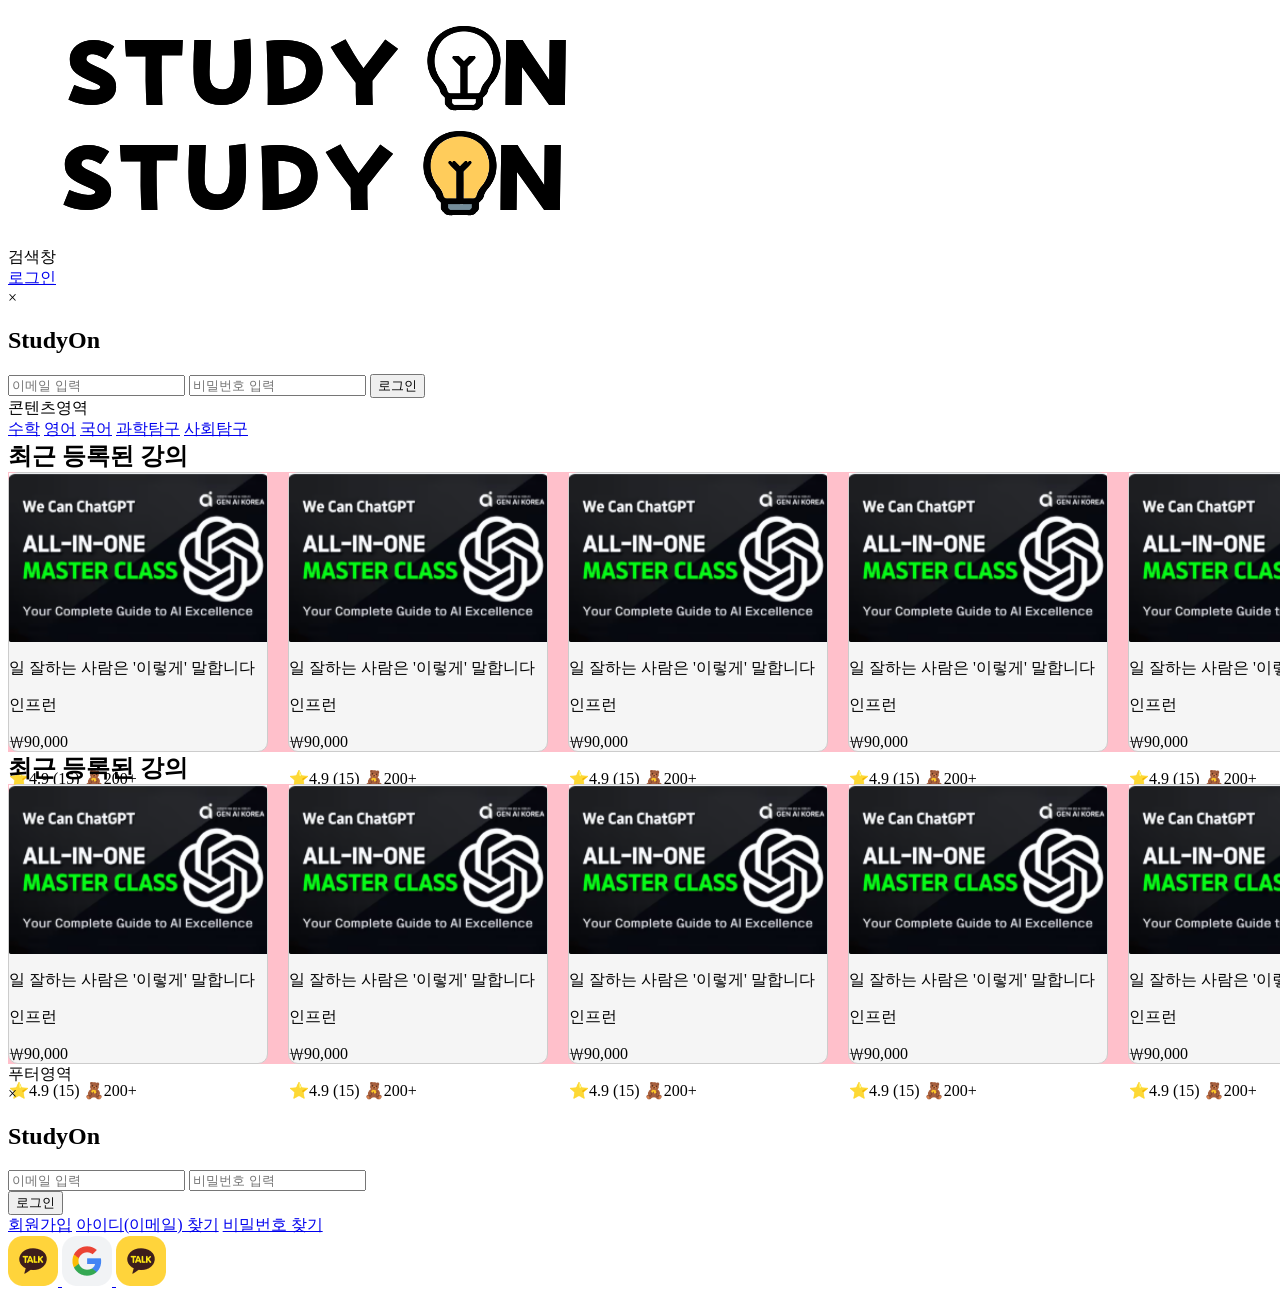
==== Main.html @ 3291b0b1 "first" ====
<!DOCTYPE html>
<html lang="ko">
<head>
  <meta charset="UTF-8">
  <meta name="viewport" content="width=device-width, initial-scale=1.0">
  <title>기본 레이아웃 | Oneday OneClass</title>
  <link rel="stylesheet" href="MainTemplate.css">
  <link rel="stylesheet" href="Main.css">
</head>
<body>
  <div id="wrap">
    <main id="container">
        <div class="center-box">
            <header id="header">
                <div class="header-container">
                    <div class="header-logo">
                        <img src="resources/logo.png" id="logo"alt="로고이미지">
                    </div>
                    <div class="header-search">검색창</div>
                    <div class="header-info">
                      <a href="#" id="loginModalBtn" class="modal">로그인</a>

                      <div id="loginModalBg" class="modal-bg">
                      <div class="modal-content">
                        <span id="closeModal" class="close">&times;</span>
                        <h2>StudyOn</h2>
                        <input type="text" placeholder="이메일 입력">
                        <input type="password" placeholder="비밀번호 입력">
                        <button>로그인</button>
                      </div>
                    </div>
                    </div>
                </div>
            </header>
            <div id="content">콘텐츠영역
                <div id="empty-box"></div>
                <div class="nav">
                    <a href="#">수학</a>
                    <a href="#">영어</a>
                    <a href="#">국어</a>
                    <a href="#">과학탐구</a>
                    <a href="#">사회탐구</a>
                </div>

                <label class="lecture-section-title">최근 등록된 강의</label>

                <div class ="recent-lecture-container">
                  <div class="recent-lecture-item">
                    <img src="resources/sample1.png" alt="강의이미지">
                    <div class="lecture-info">
                      <p class="lecture-title">일 잘하는 사람은 '이렇게' 말합니다</p>
                      <p class="lecture-info-text">인프런</p>
                      <p class="lecture-info-text">₩90,000</p>
                      <p class="lecture-info-text">⭐4.9 (15) 🧸200+</p>          
                    </div>
                  </div>
                  <div class="recent-lecture-item">
                    <img src="resources/sample1.png" alt="강의이미지">
                    <div class="lecture-info">
                      <p class="lecture-title">일 잘하는 사람은 '이렇게' 말합니다</p>
                      <p class="lecture-info-text">인프런</p>
                      <p class="lecture-info-text">₩90,000</p>
                      <p class="lecture-info-text">⭐4.9 (15) 🧸200+</p>          
                    </div>
                  </div>
                  <div class="recent-lecture-item">
                    <img src="resources/sample1.png" alt="강의이미지">
                    <div class="lecture-info">
                      <p class="lecture-title">일 잘하는 사람은 '이렇게' 말합니다</p>
                      <p class="lecture-info-text">인프런</p>
                      <p class="lecture-info-text">₩90,000</p>
                      <p class="lecture-info-text">⭐4.9 (15) 🧸200+</p>          
                    </div>
                  </div>
                  <div class="recent-lecture-item">
                    <img src="resources/sample1.png" alt="강의이미지">
                    <div class="lecture-info">
                      <p class="lecture-title">일 잘하는 사람은 '이렇게' 말합니다</p>
                      <p class="lecture-info-text">인프런</p>
                      <p class="lecture-info-text">₩90,000</p>
                      <p class="lecture-info-text">⭐4.9 (15) 🧸200+</p>          
                    </div>
                  </div>
                  <div class="recent-lecture-item">
                    <img src="resources/sample1.png" alt="강의이미지">
                    <div class="lecture-info">
                      <p class="lecture-title">일 잘하는 사람은 '이렇게' 말합니다</p>
                      <p class="lecture-info-text">인프런</p>
                      <p class="lecture-info-text">₩90,000</p>
                      <p class="lecture-info-text">⭐4.9 (15) 🧸200+</p>          
                    </div>
                  </div>
                </div>

<label class="lecture-section-title">최근 등록된 강의</label>

                <div class ="recent-lecture-container">
                  <div class="recent-lecture-item">
                    <img src="resources/sample1.png" alt="강의이미지">
                    <div class="lecture-info">
                      <p class="lecture-title">일 잘하는 사람은 '이렇게' 말합니다</p>
                      <p class="lecture-info-text">인프런</p>
                      <p class="lecture-info-text">₩90,000</p>
                      <p class="lecture-info-text">⭐4.9 (15) 🧸200+</p>          
                    </div>
                  </div>
                  <div class="recent-lecture-item">
                    <img src="resources/sample1.png" alt="강의이미지">
                    <div class="lecture-info">
                      <p class="lecture-title">일 잘하는 사람은 '이렇게' 말합니다</p>
                      <p class="lecture-info-text">인프런</p>
                      <p class="lecture-info-text">₩90,000</p>
                      <p class="lecture-info-text">⭐4.9 (15) 🧸200+</p>          
                    </div>
                  </div>
                  <div class="recent-lecture-item">
                    <img src="resources/sample1.png" alt="강의이미지">
                    <div class="lecture-info">
                      <p class="lecture-title">일 잘하는 사람은 '이렇게' 말합니다</p>
                      <p class="lecture-info-text">인프런</p>
                      <p class="lecture-info-text">₩90,000</p>
                      <p class="lecture-info-text">⭐4.9 (15) 🧸200+</p>          
                    </div>
                  </div>
                  <div class="recent-lecture-item">
                    <img src="resources/sample1.png" alt="강의이미지">
                    <div class="lecture-info">
                      <p class="lecture-title">일 잘하는 사람은 '이렇게' 말합니다</p>
                      <p class="lecture-info-text">인프런</p>
                      <p class="lecture-info-text">₩90,000</p>
                      <p class="lecture-info-text">⭐4.9 (15) 🧸200+</p>          
                    </div>
                  </div>
                  <div class="recent-lecture-item">
                    <img src="resources/sample1.png" alt="강의이미지">
                    <div class="lecture-info">
                      <p class="lecture-title">일 잘하는 사람은 '이렇게' 말합니다</p>
                      <p class="lecture-info-text">인프런</p>
                      <p class="lecture-info-text">₩90,000</p>
                      <p class="lecture-info-text">⭐4.9 (15) 🧸200+</p>          
                    </div>
                  </div>
                </div>


            </div>
            <footer id="footer">푸터영역</footer>
        </div>
        
    </main>
  </div>
  <div id="loginModalBg" class="modal-bg">
    <div class="modal-content">
      <span id="closeModal" class="close">&times;</span>
      <h2>StudyOn</h2>
      <input type="text" placeholder="이메일 입력">
      <input type="password" placeholder="비밀번호 입력">
      <div class="divider-line"></div>
      <button>로그인</button>
      <div class="resister-box">
        <a href="#">회원가입</a>
        <a href="#">아이디(이메일) 찾기</a>
        <a href="#">비밀번호 찾기</a>
      </div>
      <div class="divider-line"></div>
      <div class="social-login-box">
        <div class="social-icons">
          <a href="#">
              <img src="resources/kakao.png" alt="카카오 로그인">
          </a>
          <a href="#">
              <img src="resources/google.png" alt="구글 로그인">
          </a>
          <a href="#">
              <img src="resources/kakao.png" alt="구글 로그인">
          </a>
        </div>
      </div>

    </div>
  </div>

  <script src="Maintemplate.js"></script>
  <script src="Main.js"></script>
</body>
</html>
---- Main.css ----
.recent-lecture-container {
  display: grid;
  grid-template-columns: repeat(5, 1fr);
  gap: 20px;
  width: 100%;             /* ✅ 1420px 고정 대신 부모에 맞춤 */
  box-sizing: border-box;  /* ✅ padding/gap 계산 포함 */
  background-color: pink;
}


.recent-lecture-item {
  width: 260px;            /* 고정 폭 (5등분용) */
  height: 280px;           /* 고정 높이 */
  background-color: #f5f5f5;
  border: 1px solid #ccc;
  border-radius: 10px;
  display: flex;
  flex-direction: column;  /* ✅ 세로로 쌓기 */
  justify-content: flex-start; /* 위쪽부터 쌓기 */
  box-sizing: border-box;
}

.recent-lecture-item:hover {
  background-color: #bbb;
  transform: translateY(-5px);
  cursor: pointer;
}

.lecture-section-title{
  font-size: 24px;
  font-weight: bold;
}
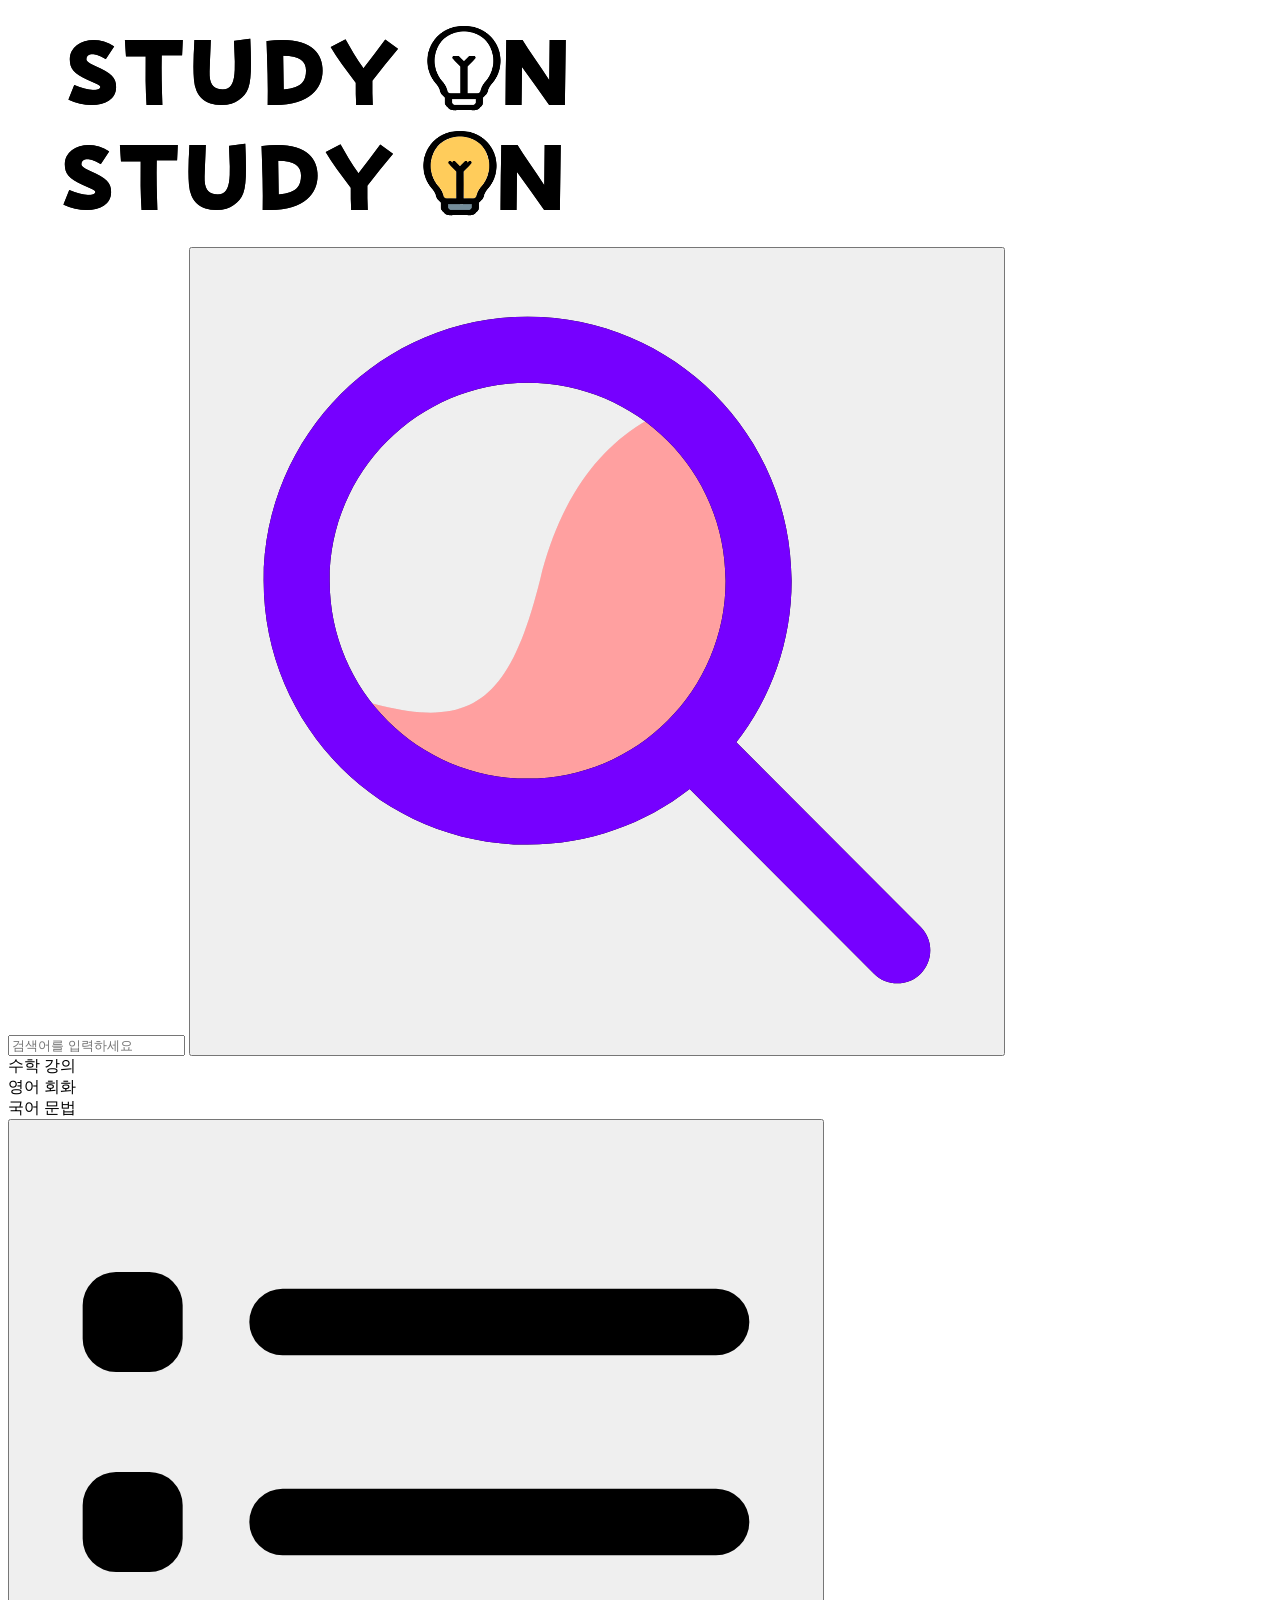
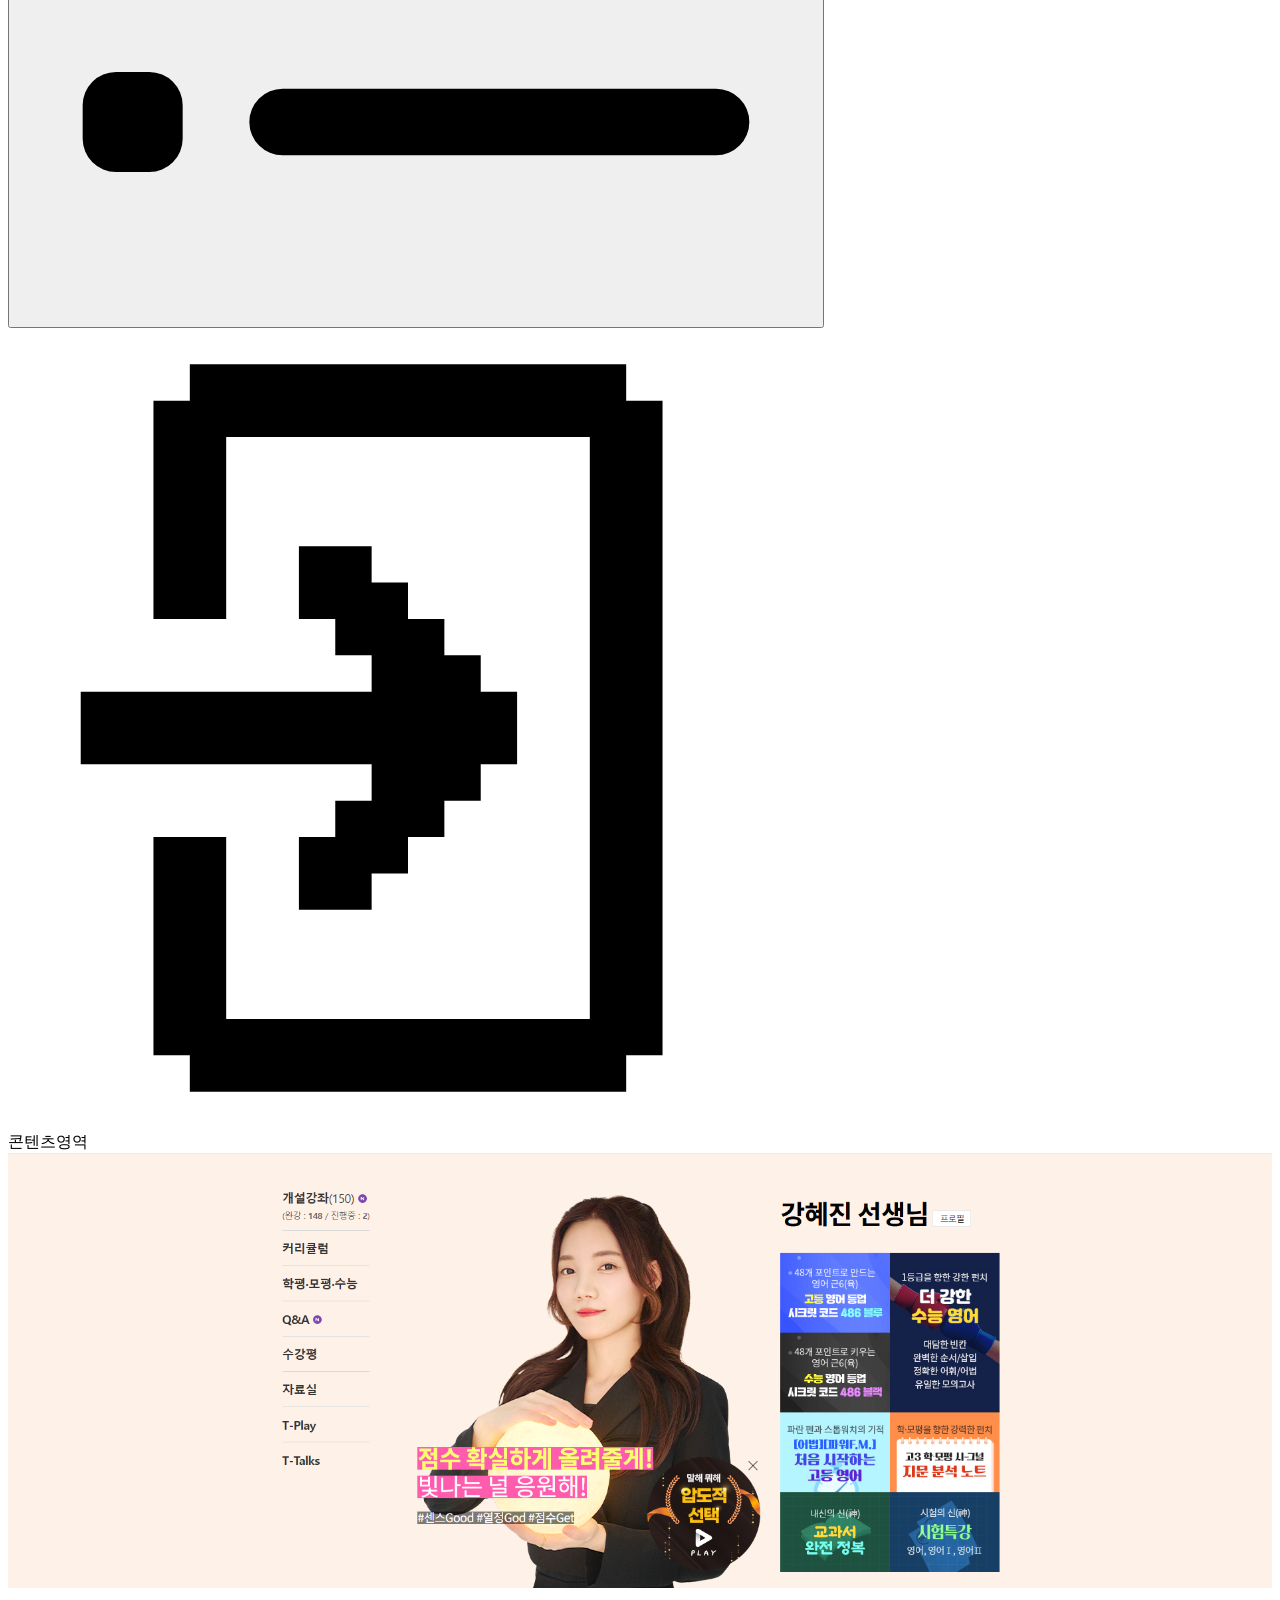
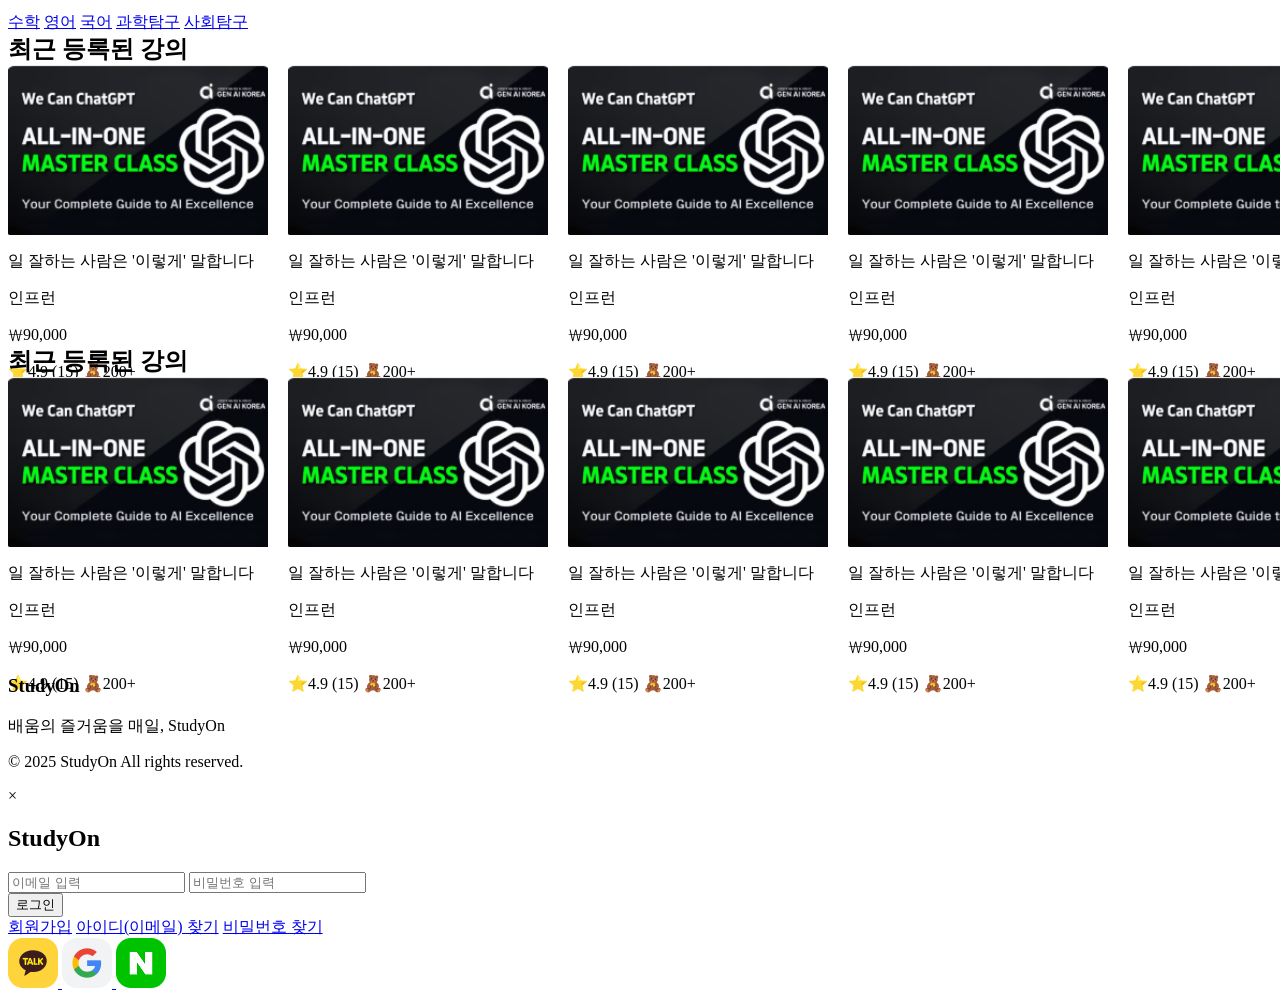
==== commit e4c503d5: "고객센터 작업중" ====
--- a/Main.html
+++ b/Main.html
@@ -16,24 +16,31 @@
                     <div class="header-logo">
                         <img src="resources/logo.png" id="logo"alt="로고이미지">
                     </div>
-                    <div class="header-search">검색창</div>
+                    <div class="header-search">
+
+                      <div class="search-box">
+                        <input type="text" id="searchInput" placeholder="검색어를 입력하세요">
+                        <button id="searchBtn"><img src="resources/search.png" class="svg-search"></button>
+                      </div>
+                      <div id="searchResults" class="search-results">
+                        <div class="search-result-item">수학 강의</div>
+                        <div class="search-result-item">영어 회화</div>
+                        <div class="search-result-item">국어 문법</div>
+                      </div>
+                      
+                    </div>
                     <div class="header-info">
-                      <a href="#" id="loginModalBtn" class="modal">로그인</a>
-
-                      <div id="loginModalBg" class="modal-bg">
-                      <div class="modal-content">
-                        <span id="closeModal" class="close">&times;</span>
-                        <h2>StudyOn</h2>
-                        <input type="text" placeholder="이메일 입력">
-                        <input type="password" placeholder="비밀번호 입력">
-                        <button>로그인</button>
-                      </div>
-                    </div>
+                      <button><img class="svg-list"src="resources/list.png"></button>
+                      <a href="#" id="loginModalBtn" class="modal"><img src="resources/login.png" class="svg-login"></a>
                     </div>
                 </div>
             </header>
+            
             <div id="content">콘텐츠영역
                 <div id="empty-box"></div>
+                <div class="main-banner-container">
+                  <img src="resources/TeacherProfileImg.png" alt="메인비주얼이미지" class="main-banner">
+                </div>
                 <div class="nav">
                     <a href="#">수학</a>
                     <a href="#">영어</a>
@@ -92,7 +99,7 @@
                   </div>
                 </div>
 
-<label class="lecture-section-title">최근 등록된 강의</label>
+              <label class="lecture-section-title">최근 등록된 강의</label>
 
                 <div class ="recent-lecture-container">
                   <div class="recent-lecture-item">
@@ -141,10 +148,18 @@
                     </div>
                   </div>
                 </div>
-
-
             </div>
-            <footer id="footer">푸터영역</footer>
+            <footer id="footer">
+              <div class="footer-container">
+                <div class="footer-left">
+                  <h3>StudyOn</h3>
+                  <p>배움의 즐거움을 매일, StudyOn</p>
+                </div>
+                <div class="footer-right">
+                  <p>© 2025 StudyOn All rights reserved.</p>
+                </div>
+              </div>
+            </footer>
         </div>
         
     </main>
@@ -172,15 +187,12 @@
               <img src="resources/google.png" alt="구글 로그인">
           </a>
           <a href="#">
-              <img src="resources/kakao.png" alt="구글 로그인">
+              <img src="resources/naver.png" alt="구글 로그인">
           </a>
         </div>
       </div>
-
     </div>
   </div>
-
   <script src="Maintemplate.js"></script>
-  <script src="Main.js"></script>
 </body>
 </html>
--- a/Main.css
+++ b/Main.css
@@ -4,15 +4,13 @@
   gap: 20px;
   width: 100%;             /* ✅ 1420px 고정 대신 부모에 맞춤 */
   box-sizing: border-box;  /* ✅ padding/gap 계산 포함 */
-  background-color: pink;
+  background-color: white;
 }
 
 
 .recent-lecture-item {
   width: 260px;            /* 고정 폭 (5등분용) */
   height: 280px;           /* 고정 높이 */
-  background-color: #f5f5f5;
-  border: 1px solid #ccc;
   border-radius: 10px;
   display: flex;
   flex-direction: column;  /* ✅ 세로로 쌓기 */
@@ -21,7 +19,6 @@
 }
 
 .recent-lecture-item:hover {
-  background-color: #bbb;
   transform: translateY(-5px);
   cursor: pointer;
 }
@@ -31,3 +28,12 @@
   font-weight: bold;
 }
 
+.main-banner{
+  width:100%;
+  height:100%;
+}
+
+.main-banner-container{
+  margin-bottom:20px;
+  
+}
